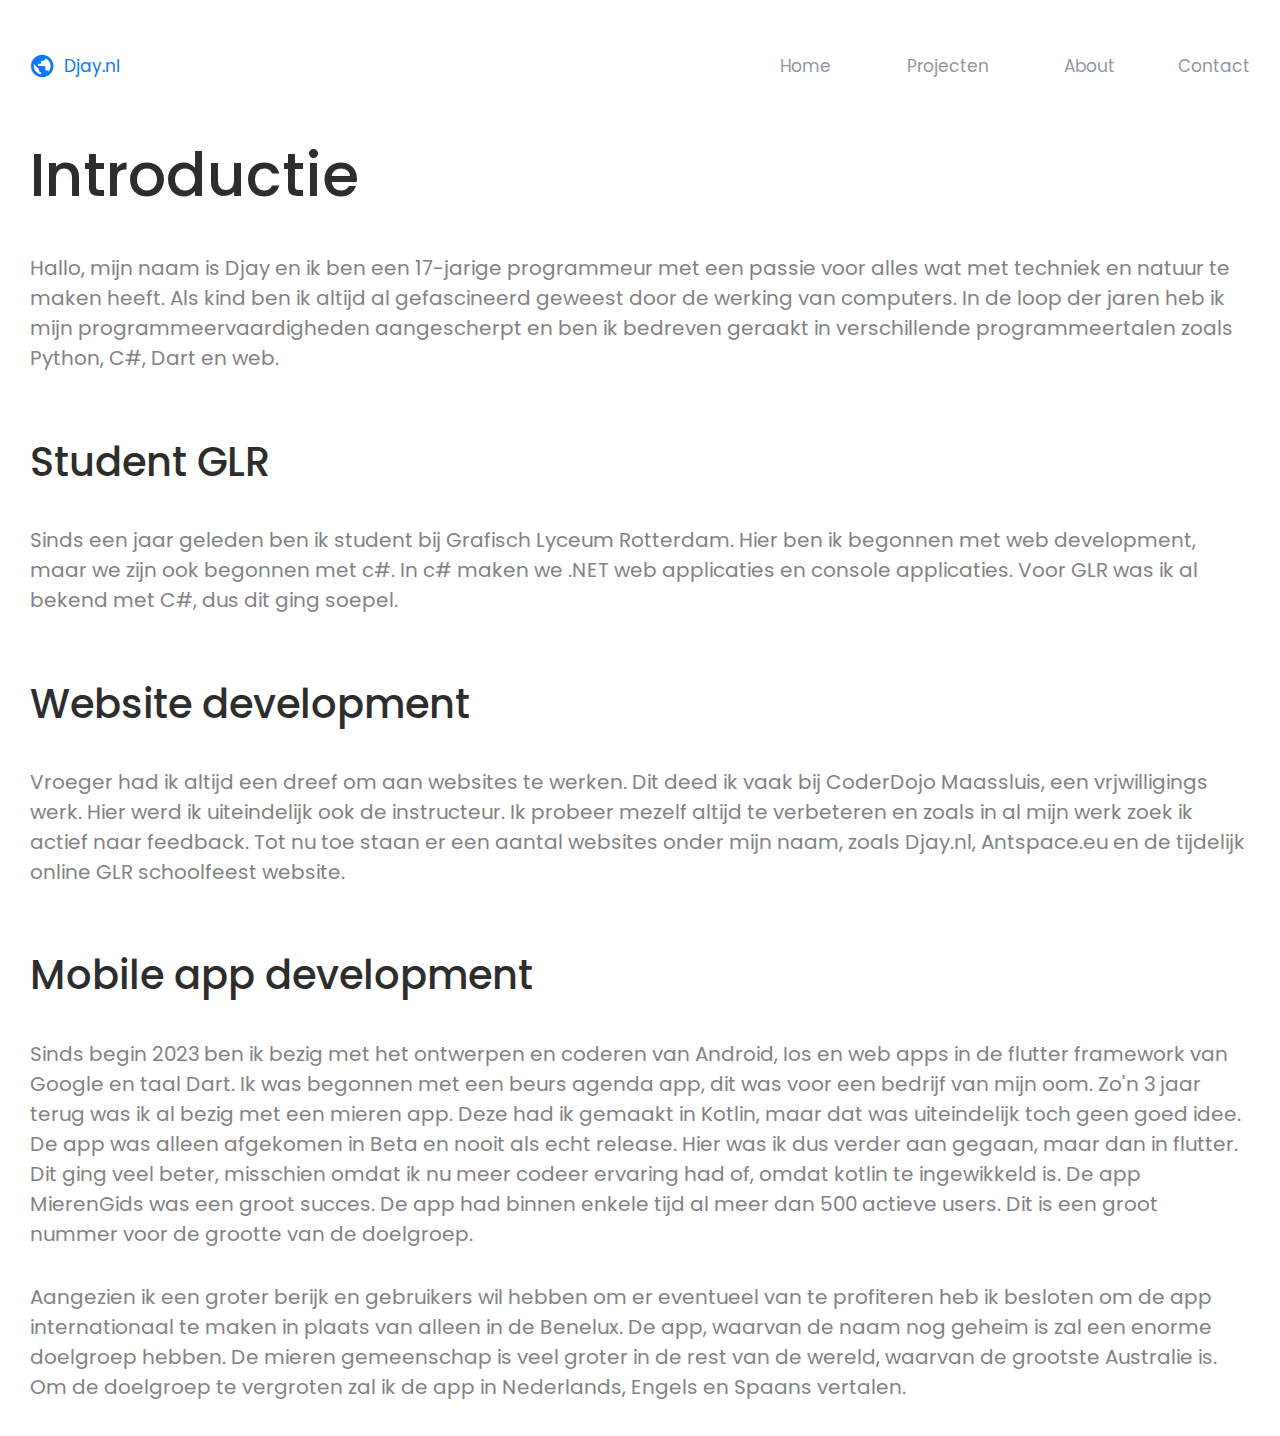
==== about.html @ 5ce3dbc4 "ben weer terug in de klas hihi" ====
<!DOCTYPE html>
<html lang="en">
<head>
    <meta charset="UTF-8">
    <meta http-equiv="X-UA-Compatible" content="IE=edge">
    <meta name="viewport" content="width=device-width, initial-scale=1.0">
    <title>Portfolio Djay | GLR 2023</title>
    
    <link rel="preconnect" href="https://fonts.googleapis.com">
    <link rel="preconnect" href="https://fonts.gstatic.com" crossorigin>
    <link href="https://fonts.googleapis.com/css2?family=Poppins:wght@300;400;500;600;700&display=swap" rel="stylesheet">
    <link rel="stylesheet" href="https://fonts.googleapis.com/css2?family=Material+Symbols+Outlined:opsz,wght,FILL,GRAD@20..48,100..700,0..1,-50..200" />
    
    <link rel="stylesheet" href="/css/style.css">

    
</head>
<body>
    <main>
        <nav>
            <nav-buttons>
             <a href="https://djay.nl/">
                <nav-button class="blue no-left-padding">   <span class="material-symbols-outlined">
                    public
                    </span>Djay.nl</nav-button></a>
            </nav-buttons>
            <nav-buttons>
                <a href="index.html"><nav-button >Home</nav-button></a>
                <a href="projecten.php"><nav-button>Projecten</nav-button></a>
                <a href="about.html"><nav-button>About</nav-button></a>
                <a href="contact.html"><nav-button class="no-right-padding">Contact</nav-button></a>
            </nav-buttons>
         
        </nav>
        
        
        <text class="margin130px">
            <h1>Introductie</h1>
            <h5>Hallo, mijn naam is Djay en ik ben een 17-jarige programmeur met een passie voor alles wat met techniek en natuur te maken heeft. Als kind ben ik altijd al gefascineerd geweest door de werking van computers. In de loop der jaren heb ik mijn programmeervaardigheden aangescherpt en ben ik bedreven geraakt in verschillende programmeertalen zoals Python, C#, Dart en web.</h5>
            <br>
            <h2>Student GLR</h2>
            <h5>Sinds een jaar geleden ben ik student bij Grafisch Lyceum Rotterdam. Hier ben ik begonnen met web development, maar we zijn ook begonnen met c#. In c# maken we .NET web applicaties en console applicaties. Voor GLR was ik al bekend met C#, dus dit ging soepel.</h5>
            <br>
            <h2>Website development</h2>
            <h5>Vroeger had ik altijd een dreef om aan websites te werken. Dit deed ik vaak bij CoderDojo Maassluis, een vrjwilligings werk. Hier werd ik uiteindelijk ook de instructeur. Ik probeer mezelf altijd te verbeteren en zoals in al mijn werk zoek ik actief naar feedback. Tot nu toe staan er een aantal websites onder mijn naam, zoals Djay.nl, Antspace.eu en de tijdelijk online GLR schoolfeest website.</h5>
            <br>
            <h2>Mobile app development</h2>
            <h5>Sinds begin 2023 ben ik bezig met het ontwerpen en coderen van Android, Ios en web apps in de flutter framework van Google en taal Dart. Ik was begonnen met een beurs agenda app, dit was voor een bedrijf van mijn oom. Zo'n 3 jaar terug was ik al bezig met een mieren app. Deze had ik gemaakt in Kotlin, maar dat was uiteindelijk toch geen goed idee. De app was alleen afgekomen in Beta en nooit als echt release. Hier was ik dus verder aan gegaan, maar dan in flutter. Dit ging veel beter, misschien omdat ik nu meer codeer ervaring had of, omdat kotlin te ingewikkeld is. De app MierenGids was een groot succes. De app had binnen enkele tijd al meer dan 500 actieve users. Dit is een groot nummer voor de grootte van de doelgroep.</h5>
            <h5>Aangezien ik een groter berijk en gebruikers wil hebben om er eventueel van te profiteren heb ik besloten om de app internationaal te maken in plaats van alleen in de Benelux. De app, waarvan de naam nog geheim is zal een enorme doelgroep hebben. De mieren gemeenschap is veel groter in de rest van de wereld, waarvan de grootste Australie is. Om de doelgroep te vergroten zal ik de app in Nederlands, Engels en Spaans vertalen.</h5>
        </text>

          
    </main>
   
</body>
</html>
---- css/style.css ----
nav {
    margin-top: 40px;
    position: absolute;
    top: 0;
    display: flex;
    justify-content: space-between;
    width: max-content;
    width: max-content;
   width: 100%;
    
}

nav-button {
    font-size: 17px;
    color: #8e979f;
    cursor: pointer;
    align-items: center;
    justify-content: center;
    display: flex;
    padding: 1vw;
    transition: 0.2s;
}

nav-button:hover {
    color: #5d6268;
}

a {
    height: fit-content;
    text-decoration: none;
}

.blue {
    color: #0978fd;
}

@keyframes slide {
    from {
        opacity: 0;
        transform: translate(-50px);
    }
    to {
        opacity: 1;
        transform: translate(0);
    }
  }
  

  

nav-buttons {
    align-items: center;
    display: flex;
    gap: 50px;
}

body {
    font-family: 'Poppins', sans-serif;
    margin: 0;
    width: 100%;
    display: flex;
    flex-direction: row;
    justify-content: space-between;
}

main {
    position: absolute;
    max-width: 1300px;
    width: calc(100% - 60px);
    transform: translate(-50%);
    left:50%;
    height: 100vh;
    display: flex;
    flex-direction: column;
}

.row {
    flex-direction: row;

}

.material-symbols-outlined {
  font-variation-settings:
  'FILL' 1,
  'wght' 500,
  'GRAD' 200,
  'opsz' 24;
  color: #0978fd;
  margin-right: 10px;
}

text {
    position: relative;
}

.margin20pr {
    margin-top: 20%;

}

.margin130px {
    margin-top: 130px;

}

h1 {
    font-size: 60px;
    color: #2d2d2d;
    margin: 0;
    font-weight: 500;
}

h2 {
    font-size: 40px;
    color: #2d2d2d;
    margin: 0;
    font-weight: 500;
}

h3 {
    font-size: 24px;
    color: #838282;
    font-weight: 400;
    width: 650px;
    margin-bottom: 40px;
}

h4 {
    font-size: 26px;
    color: #838282;
    font-weight: 400;
    width: 450px;
    margin: 10px;
    animation: slide 1s forwards;
    opacity: 0;
}

h5 {
    font-size: 20px;
    color: #838282;
    font-weight: 400;
}


#a2 {
    animation: slide 1s 0.2s forwards;
}


#a3 {
    animation: slide 1s 0.4s forwards;
}


container {
    margin-left: auto;
    margin-right: 30px;
    height: fit-content;
    position: relative;
    margin-top: 20%;
}

 img {
    width: 400px;
    border-radius: 100%;
    height: 100%;
    border: 7px solid white;
    animation: slideImgIn 1s  forwards;
    position: relative;
}       

.no-left-padding {
    padding-left: 0;
    padding: 0;
}

.no-right-padding {
    padding-left: 0;
    padding: 0;
}



@keyframes slideImgIn {
    from {
        transform: translate(30px, 30px);
    }
    to {
        transform: translate(0, 0);
    }
  }
  
  @keyframes slideImgOut {
    from {
        transform: translate(30px, 30px);
    }
    to {
        transform: translate(60px, 80px);
    }
  }
  



circle {
    position: absolute;
    display: block;
    border-radius: 100%;
    width: 400px;
    height: 400px;
    transform: translate(60px, 80px);
    background-color: #4894f2; 
    animation: slideImgOut 1s forwards;
}
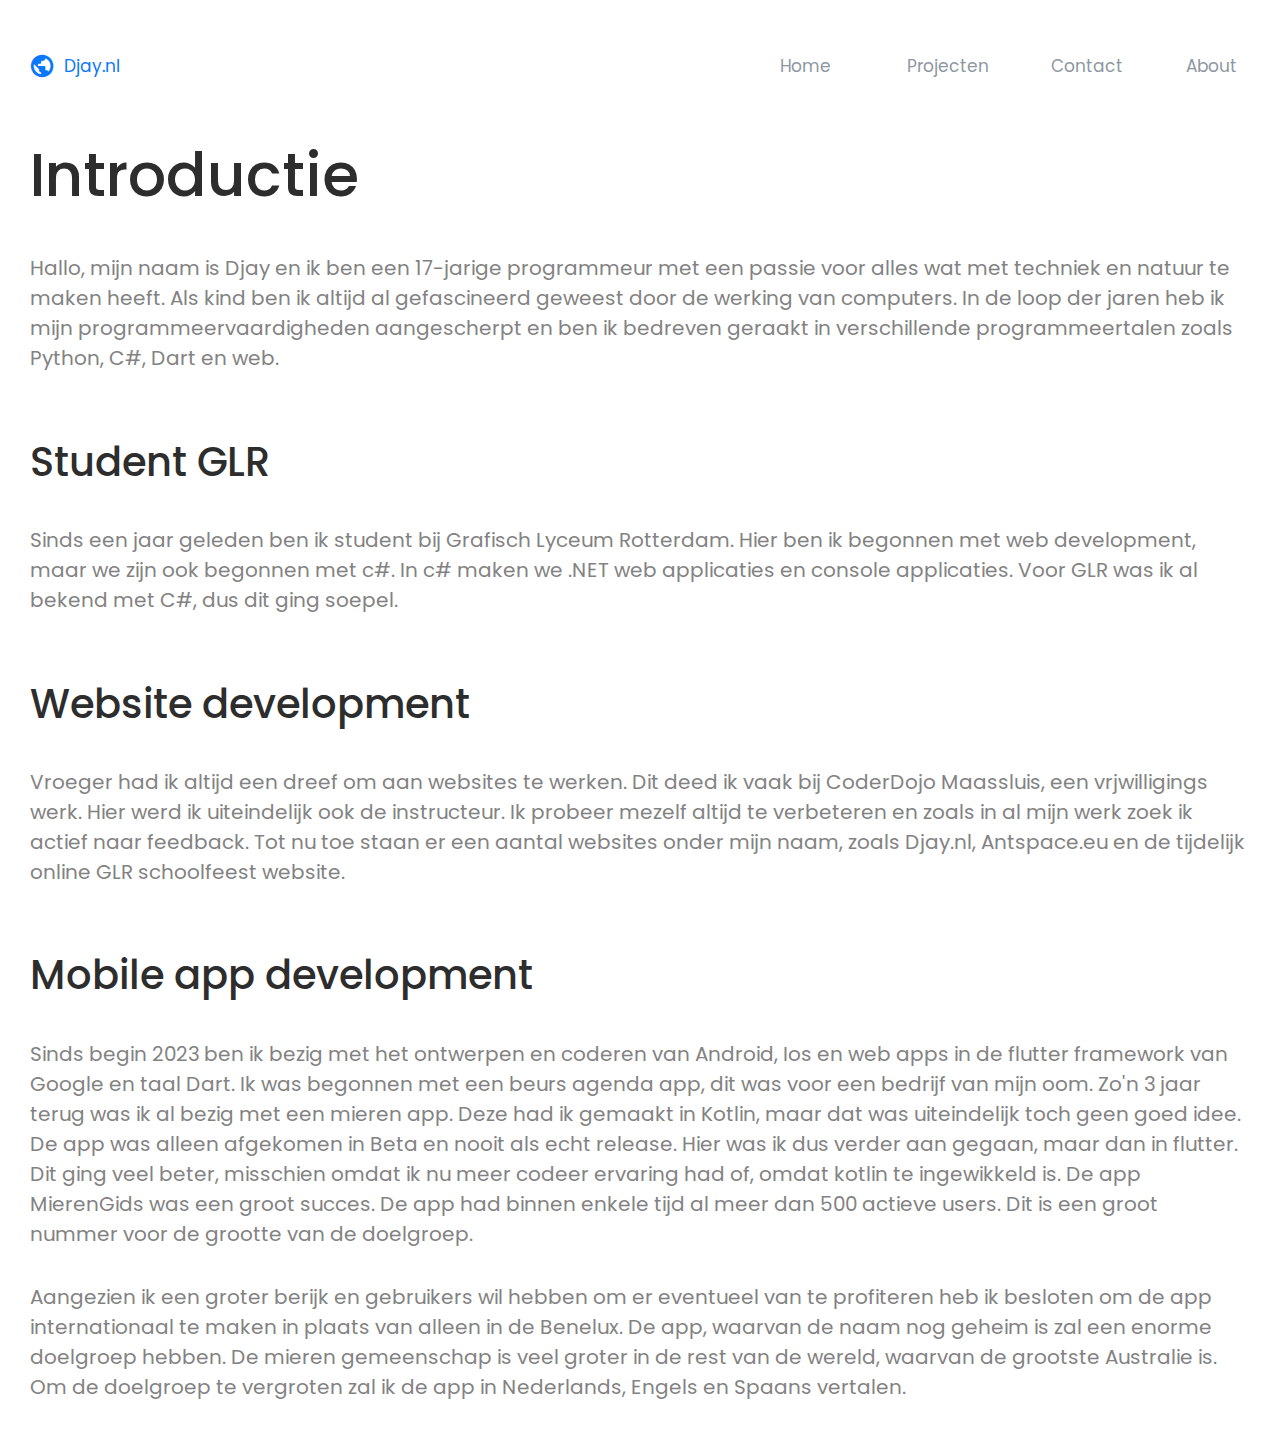
==== commit d34e35e3: "Contact progressie hihihiih" ====
--- a/about.html
+++ b/about.html
@@ -25,10 +25,12 @@
                     </span>Djay.nl</nav-button></a>
             </nav-buttons>
             <nav-buttons>
-                <a href="index.html"><nav-button >Home</nav-button></a>
-                <a href="projecten.php"><nav-button>Projecten</nav-button></a>
-                <a href="about.html"><nav-button>About</nav-button></a>
-                <a href="contact.html"><nav-button class="no-right-padding">Contact</nav-button></a>
+                <a href="index.html"><nav-button>Home</nav-button></a>
+          <a href="projecten.php"><nav-button>Projecten</nav-button></a>
+          <a href="contact.html"
+            ><nav-button class="no-right-padding">Contact</nav-button></a
+          >
+          <a href="about.html"><nav-button>About</nav-button></a>
             </nav-buttons>
          
         </nav>
--- a/css/style.css
+++ b/css/style.css
@@ -1,214 +1,480 @@
 nav {
-    margin-top: 40px;
-    position: absolute;
-    top: 0;
-    display: flex;
-    justify-content: space-between;
-    width: max-content;
-    width: max-content;
-   width: 100%;
-    
+  margin-top: 40px;
+  position: absolute;
+  top: 0;
+  display: flex;
+  justify-content: space-between;
+  width: max-content;
+  width: max-content;
+  width: 100%;
 }
 
 nav-button {
-    font-size: 17px;
-    color: #8e979f;
-    cursor: pointer;
-    align-items: center;
-    justify-content: center;
-    display: flex;
-    padding: 1vw;
-    transition: 0.2s;
+  font-size: 17px;
+  color: #8e979f;
+  cursor: pointer;
+  align-items: center;
+  justify-content: center;
+  display: flex;
+  padding: 1vw;
+  transition: 0.2s;
 }
 
 nav-button:hover {
-    color: #5d6268;
+  color: #5d6268;
 }
 
 a {
-    height: fit-content;
-    text-decoration: none;
+  height: fit-content;
+  text-decoration: none;
 }
 
 .blue {
-    color: #0978fd;
+  color: #0978fd;
 }
 
 @keyframes slide {
-    from {
-        opacity: 0;
-        transform: translate(-50px);
-    }
-    to {
-        opacity: 1;
-        transform: translate(0);
-    }
-  }
-  
-
-  
+  from {
+    opacity: 0;
+    transform: translate(-50px);
+  }
+  to {
+    opacity: 1;
+    transform: translate(0);
+  }
+}
 
 nav-buttons {
-    align-items: center;
-    display: flex;
-    gap: 50px;
+  align-items: center;
+  display: flex;
+  gap: 50px;
 }
 
 body {
-    font-family: 'Poppins', sans-serif;
-    margin: 0;
-    width: 100%;
-    display: flex;
-    flex-direction: row;
-    justify-content: space-between;
+  font-family: "Poppins", sans-serif;
+  margin: 0;
+  width: 100%;
+  display: flex;
+  flex-direction: row;
+  justify-content: space-between;
 }
 
 main {
-    position: absolute;
-    max-width: 1300px;
-    width: calc(100% - 60px);
-    transform: translate(-50%);
-    left:50%;
-    height: 100vh;
-    display: flex;
-    flex-direction: column;
+  position: absolute;
+  max-width: 1300px;
+  width: calc(100% - 60px);
+  transform: translate(-50%);
+  left: 50%;
+  height: 100vh;
+  display: flex;
+  flex-direction: column;
 }
 
 .row {
-    flex-direction: row;
-
+  flex-direction: row;
 }
 
 .material-symbols-outlined {
-  font-variation-settings:
-  'FILL' 1,
-  'wght' 500,
-  'GRAD' 200,
-  'opsz' 24;
+  font-variation-settings: "FILL" 1, "wght" 500, "GRAD" 200, "opsz" 24;
   color: #0978fd;
   margin-right: 10px;
 }
 
 text {
-    position: relative;
+  position: relative;
 }
 
 .margin20pr {
-    margin-top: 20%;
-
+  margin-top: 20%;
 }
 
 .margin130px {
-    margin-top: 130px;
-
+  margin-top: 130px;
 }
 
 h1 {
-    font-size: 60px;
-    color: #2d2d2d;
-    margin: 0;
-    font-weight: 500;
+  font-size: 60px;
+  color: #2d2d2d;
+  margin: 0;
+  font-weight: 500;
 }
 
 h2 {
-    font-size: 40px;
-    color: #2d2d2d;
-    margin: 0;
-    font-weight: 500;
+  font-size: 40px;
+  color: #2d2d2d;
+  margin: 0;
+  font-weight: 500;
 }
 
 h3 {
-    font-size: 24px;
-    color: #838282;
-    font-weight: 400;
-    width: 650px;
-    margin-bottom: 40px;
+  font-size: 24px;
+  color: #838282;
+  font-weight: 400;
+  width: 650px;
+  margin-bottom: 40px;
 }
 
 h4 {
-    font-size: 26px;
-    color: #838282;
-    font-weight: 400;
-    width: 450px;
-    margin: 10px;
-    animation: slide 1s forwards;
-    opacity: 0;
+  font-size: 26px;
+  color: #838282;
+  font-weight: 400;
+  width: 450px;
+  margin: 10px;
+  animation: slide 1s forwards;
+  opacity: 0;
 }
 
 h5 {
-    font-size: 20px;
-    color: #838282;
-    font-weight: 400;
-}
-
+  font-size: 20px;
+  color: #838282;
+  font-weight: 400;
+}
 
 #a2 {
-    animation: slide 1s 0.2s forwards;
-}
-
+  animation: slide 1s 0.2s forwards;
+}
 
 #a3 {
-    animation: slide 1s 0.4s forwards;
-}
-
+  animation: slide 1s 0.4s forwards;
+}
 
 container {
-    margin-left: auto;
-    margin-right: 30px;
-    height: fit-content;
-    position: relative;
-    margin-top: 20%;
-}
-
- img {
-    width: 400px;
-    border-radius: 100%;
-    height: 100%;
-    border: 7px solid white;
-    animation: slideImgIn 1s  forwards;
-    position: relative;
-}       
+  margin-left: auto;
+  margin-right: 30px;
+  height: fit-content;
+  position: relative;
+  margin-top: 20%;
+}
+
+img {
+  width: 400px;
+  border-radius: 100%;
+  height: 100%;
+  border: 7px solid white;
+  animation: slideImgIn 1s forwards;
+  position: relative;
+}
 
 .no-left-padding {
-    padding-left: 0;
-    padding: 0;
+  padding-left: 0;
+  padding: 0;
 }
 
 .no-right-padding {
-    padding-left: 0;
-    padding: 0;
-}
-
-
+  padding-left: 0;
+  padding: 0;
+}
 
 @keyframes slideImgIn {
-    from {
-        transform: translate(30px, 30px);
-    }
-    to {
-        transform: translate(0, 0);
-    }
-  }
-  
-  @keyframes slideImgOut {
-    from {
-        transform: translate(30px, 30px);
-    }
-    to {
-        transform: translate(60px, 80px);
-    }
-  }
-  
-
-
+  from {
+    transform: translate(30px, 30px);
+  }
+  to {
+    transform: translate(0, 0);
+  }
+}
+
+@keyframes slideImgOut1 {
+  from {
+    transform: translate(100px, 100px);
+  }
+  to {
+    transform: translate(210px, 190px);
+  }
+}
+
+@keyframes slideImgOut2 {
+  from {
+    transform: translate(50px, 150px);
+  }
+  to {
+    transform: translate(160px, 410px);
+  }
+}
+
+@keyframes slideImgOut3 {
+  from {
+    transform: translate(50px, 150px);
+  }
+  to {
+    transform: translate(350px, 450px);
+  }
+}
+
+@keyframes slideImgOut4 {
+  from {
+    transform: translate(100px, 150px);
+  }
+  to {
+    transform: translate(300px, 600px);
+  }
+}
+
+@keyframes slideImgOut5 {
+  from {
+    transform: translate(100px, 150px);
+  }
+  to {
+    transform: translate(440px, 700px);
+  }
+}
+
+@keyframes slideImgOut6 {
+  from {
+    transform: translate(100px, 150px);
+  }
+  to {
+    transform: translate(50px, 280px);
+  }
+}
 
 circle {
-    position: absolute;
-    display: block;
-    border-radius: 100%;
-    width: 400px;
-    height: 400px;
-    transform: translate(60px, 80px);
-    background-color: #4894f2; 
-    animation: slideImgOut 1s forwards;
-}+  position: absolute;
+  display: block;
+  border-radius: 100%;
+  filter: blur(7px);
+}
+
+#circle1 {
+  width: 250px;
+  height: 250px;
+  background: rgb(72, 75, 242);
+  background: linear-gradient(
+    275deg,
+    rgb(72, 81, 242) 0%,
+    rgba(72, 175, 242, 1) 100%
+  );
+  animation: slideImgOut1 1s forwards;
+  filter: blur(4px);
+}
+
+#circle5 {
+  transform: translate(50px, 150px);
+  width: 180px;
+  height: 180px;
+  background: rgb(72, 75, 242);
+  background: linear-gradient(
+    275deg,
+    rgb(72, 137, 242) 0%,
+    rgb(72, 188, 242) 100%
+  );
+  animation: slideImgOut2 0.7s 0.3s forwards;
+  filter: blur(5px);
+}
+
+#circle6 {
+  transform: translate(50px, 150px);
+  width: 190px;
+  height: 190px;
+  background: rgb(72, 75, 242);
+  background: linear-gradient(
+    275deg,
+    rgb(72, 137, 242) 0%,
+    rgb(72, 188, 242) 100%
+  );
+  animation: slideImgOut6 0.5s 0.4s forwards;
+  filter: blur(3px);
+}
+
+#circle2 {
+  transform: translate(50px, 150px);
+  width: 150px;
+  height: 150px;
+  background: rgb(72, 75, 242);
+  background: linear-gradient(
+    275deg,
+    rgb(72, 134, 242) 0%,
+    rgb(72, 166, 242) 100%
+  );
+  animation: slideImgOut3 0.4s 0.5s forwards;
+  filter: blur(5px);
+}
+
+#circle3 {
+  width: 100px;
+  height: 100px;
+  transform: translate(50px, 180px);
+  background: rgb(72, 75, 242);
+  background: linear-gradient(
+    275deg,
+    rgb(72, 134, 242) 0%,
+    rgb(72, 134, 242) 100%
+  );
+  animation: slideImgOut4 0.5s 0.5s forwards;
+  filter: blur(6px);
+}
+
+#circle4 {
+  width: 50px;
+  height: 50px;
+  transform: translate(50px, 180px);
+  background: rgb(72, 75, 242);
+  background: linear-gradient(
+    275deg,
+    rgb(86, 88, 243) 0%,
+    rgb(72, 143, 242) 100%
+  );
+  animation: slideImgOut5 0.5s 0.6s forwards;
+  filter: blur(8px);
+}
+
+projects {
+  display: flex;
+  flex-direction: row;
+  gap: 30px;
+  flex-wrap: wrap;
+  padding-bottom: 200px;
+}
+
+project img {
+  height: max-content;
+  width: auto;
+  border-radius: 0;
+  animation: none;
+}
+
+project {
+  height: 450px;
+  max-width: 285px;
+  min-width: 285px;
+  display: flex;
+  flex-direction: column;
+  border-left: 8px solid #cee4fe;
+  border-top: 8px solid #cee4fe;
+  border-bottom: 8px solid #7fb2ef;
+  border-right: 8px solid #7fb2ef;
+  border-radius: 10px;
+  transition: 0.3s cubic-bezier(0.22, 1.65, 0.98, 0.98);
+  cursor: pointer;
+  background-color: white;
+}
+
+project:hover {
+  transition: 0.2s ease-in-out;
+  border-left: 8px solid #9ec4f3;
+  border-top: 8px solid #9ec4f3;
+  border-bottom: 8px solid #4487d9;
+  border-right: 8px solid #4487d9;
+  border-radius: 15px;
+  transform: translate(-3px, -3px) scale(1.03);
+  filter: drop-shadow(0 0 3px rgb(202, 202, 202));
+}
+
+.title {
+  padding: 10px;
+  font-size: 20px;
+  font-weight: 500;
+  padding-top: 0;
+  color: #2d2d2d;
+  padding-bottom: 0;
+}
+
+.desc {
+  padding: 10px;
+  padding-top: 0;
+  padding-bottom: 0;
+  font-size: 13px;
+  font-weight: 400;
+  color: #838282;
+}
+
+row {
+  display: flex;
+  flex-direction: row;
+  gap: 6px;
+}
+
+column {
+  display: flex;
+  flex-direction: column;
+  gap: 6px;
+}
+
+input {
+  height: 40px;
+  width: 600px;
+  padding: 0;
+  border: none;
+  outline: none;
+  background-color: #f7fafb;
+  border-radius: 3px;
+  padding-left: 15px;
+  font-weight: 500;
+  font-size: 15px;
+  font-family: "Poppins", sans-serif;
+}
+
+::placeholder {
+  /* Chrome, Firefox, Opera, Safari 10.1+ */
+  font-weight: 400;
+  color: #bfc1c1;
+  opacity: 1; /* Firefox */
+}
+
+row > input {
+  width: 291px;
+}
+
+.input-text {
+  height: 40px;
+}
+
+form > row {
+  width: 800px;
+  display: flex;
+  justify-content: space-between;
+}
+
+form {
+  margin-top: 50px;
+  position: relative;
+  width: 800px;
+  height: 500px;
+}
+
+textarea {
+  height: 200px;
+  width: 600px;
+  padding: 0;
+  border: none;
+  outline: none;
+  background-color: #f7fafb;
+  border-radius: 3px;
+  padding-left: 15px;
+  font-weight: 500;
+  font-size: 15px;
+  font-family: "Poppins", sans-serif;
+  resize: none;
+}
+
+input[type="submit"] {
+  width: 150px;
+  color: #f3f7ff;
+  background-color: rgb(72, 137, 242);
+  margin-right: 3px;
+  padding: 0;
+  margin-left: 465px;
+  transition: 0.3s ease-in-out;
+  cursor: pointer;
+}
+
+input[type="submit"].active {
+  color: rgb(147, 240, 147);
+  background-color: rgb(147, 240, 147);
+  width: 615px;
+  height: 400px;
+  transform: translatey(-400px);
+  margin-left: 0;
+}
+
+.checkAnimation {
+  height: 150px;
+  width: 150px;
+  position: absolute;
+  right: calc(50% - 160px);
+  top: calc(50% - 140px);
+}
+
+iframe {
+  display: none;
+}
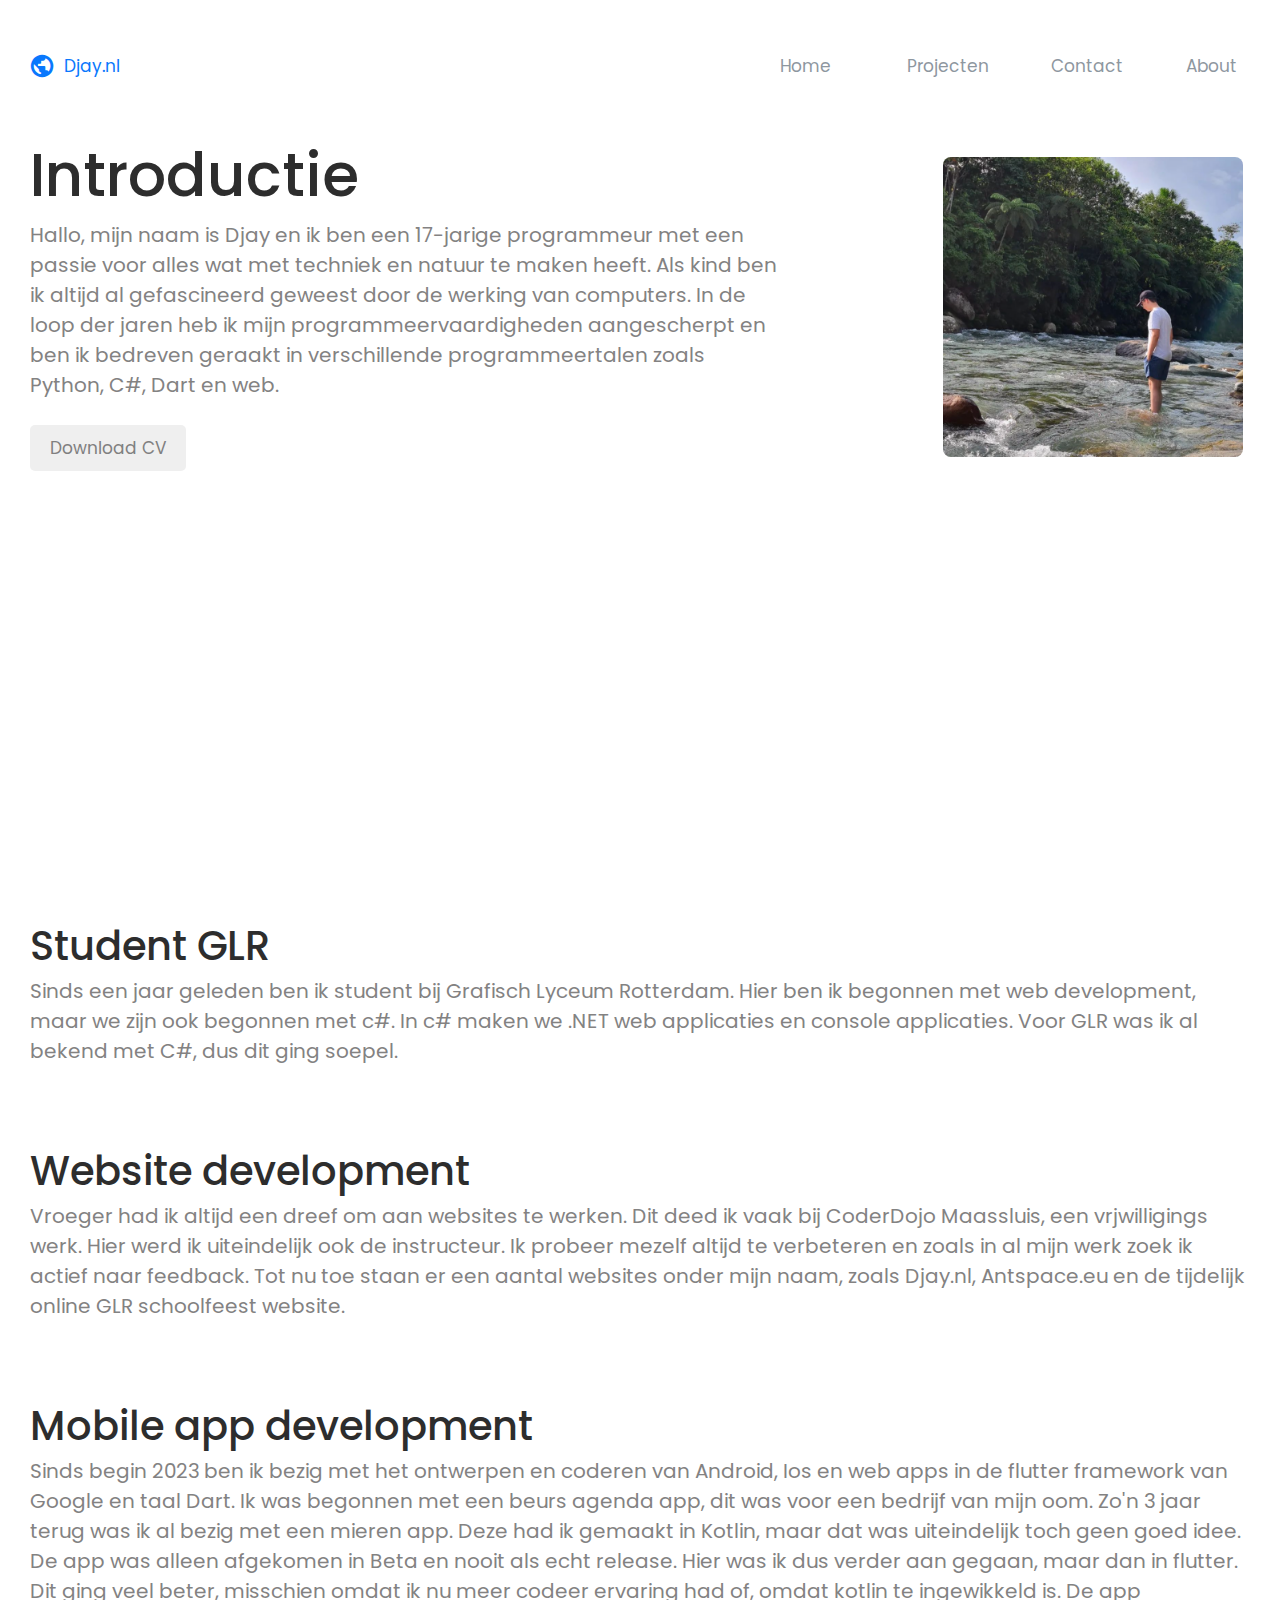
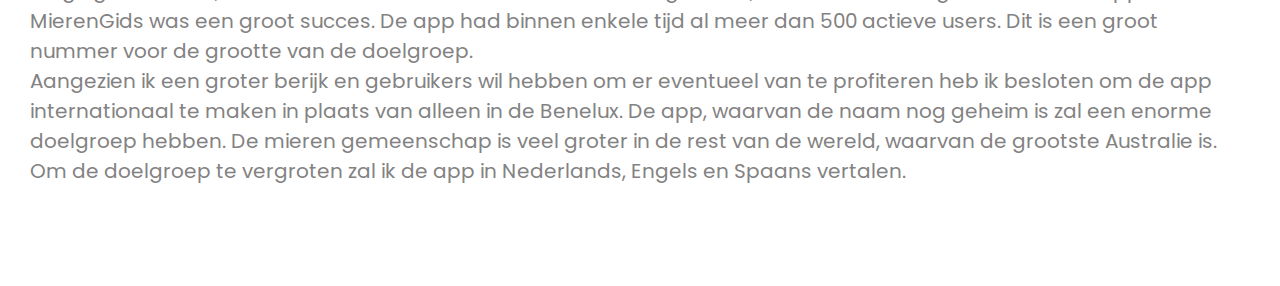
==== commit 9c15a76f: "About me beter" ====
--- a/about.html
+++ b/about.html
@@ -1,58 +1,133 @@
 <!DOCTYPE html>
 <html lang="en">
-<head>
-    <meta charset="UTF-8">
-    <meta http-equiv="X-UA-Compatible" content="IE=edge">
-    <meta name="viewport" content="width=device-width, initial-scale=1.0">
+  <head>
+    <meta charset="UTF-8" />
+    <meta http-equiv="X-UA-Compatible" content="IE=edge" />
+    <meta name="viewport" content="width=device-width, initial-scale=1.0" />
     <title>Portfolio Djay | GLR 2023</title>
-    
-    <link rel="preconnect" href="https://fonts.googleapis.com">
-    <link rel="preconnect" href="https://fonts.gstatic.com" crossorigin>
-    <link href="https://fonts.googleapis.com/css2?family=Poppins:wght@300;400;500;600;700&display=swap" rel="stylesheet">
-    <link rel="stylesheet" href="https://fonts.googleapis.com/css2?family=Material+Symbols+Outlined:opsz,wght,FILL,GRAD@20..48,100..700,0..1,-50..200" />
-    
-    <link rel="stylesheet" href="/css/style.css">
 
-    
-</head>
-<body>
+    <link rel="preconnect" href="https://fonts.googleapis.com" />
+    <link rel="preconnect" href="https://fonts.gstatic.com" crossorigin />
+    <link
+      href="https://fonts.googleapis.com/css2?family=Poppins:wght@300;400;500;600;700&display=swap"
+      rel="stylesheet"
+    />
+    <link
+      rel="stylesheet"
+      href="https://fonts.googleapis.com/css2?family=Material+Symbols+Outlined:opsz,wght,FILL,GRAD@20..48,100..700,0..1,-50..200"
+    />
+
+    <link rel="stylesheet" href="/css/style.css" />
+  </head>
+  <body>
     <main>
-        <nav>
-            <nav-buttons>
-             <a href="https://djay.nl/">
-                <nav-button class="blue no-left-padding">   <span class="material-symbols-outlined">
-                    public
-                    </span>Djay.nl</nav-button></a>
-            </nav-buttons>
-            <nav-buttons>
-                <a href="index.html"><nav-button>Home</nav-button></a>
+      <nav>
+        <nav-buttons>
+          <a href="https://djay.nl/">
+            <nav-button class="blue no-left-padding">
+              <span class="material-symbols-outlined"> public </span
+              >Djay.nl</nav-button
+            ></a
+          >
+        </nav-buttons>
+        <nav-buttons>
+          <a href="index.html"><nav-button>Home</nav-button></a>
           <a href="projecten.php"><nav-button>Projecten</nav-button></a>
-          <a href="contact.html"
+          <a href="contact.php"
             ><nav-button class="no-right-padding">Contact</nav-button></a
           >
           <a href="about.html"><nav-button>About</nav-button></a>
-            </nav-buttons>
-         
-        </nav>
-        
-        
-        <text class="margin130px">
+        </nav-buttons>
+      </nav>
+
+      <text class="margin130px">
+        <row
+          ><div>
             <h1>Introductie</h1>
-            <h5>Hallo, mijn naam is Djay en ik ben een 17-jarige programmeur met een passie voor alles wat met techniek en natuur te maken heeft. Als kind ben ik altijd al gefascineerd geweest door de werking van computers. In de loop der jaren heb ik mijn programmeervaardigheden aangescherpt en ben ik bedreven geraakt in verschillende programmeertalen zoals Python, C#, Dart en web.</h5>
-            <br>
-            <h2>Student GLR</h2>
-            <h5>Sinds een jaar geleden ben ik student bij Grafisch Lyceum Rotterdam. Hier ben ik begonnen met web development, maar we zijn ook begonnen met c#. In c# maken we .NET web applicaties en console applicaties. Voor GLR was ik al bekend met C#, dus dit ging soepel.</h5>
-            <br>
-            <h2>Website development</h2>
-            <h5>Vroeger had ik altijd een dreef om aan websites te werken. Dit deed ik vaak bij CoderDojo Maassluis, een vrjwilligings werk. Hier werd ik uiteindelijk ook de instructeur. Ik probeer mezelf altijd te verbeteren en zoals in al mijn werk zoek ik actief naar feedback. Tot nu toe staan er een aantal websites onder mijn naam, zoals Djay.nl, Antspace.eu en de tijdelijk online GLR schoolfeest website.</h5>
-            <br>
-            <h2>Mobile app development</h2>
-            <h5>Sinds begin 2023 ben ik bezig met het ontwerpen en coderen van Android, Ios en web apps in de flutter framework van Google en taal Dart. Ik was begonnen met een beurs agenda app, dit was voor een bedrijf van mijn oom. Zo'n 3 jaar terug was ik al bezig met een mieren app. Deze had ik gemaakt in Kotlin, maar dat was uiteindelijk toch geen goed idee. De app was alleen afgekomen in Beta en nooit als echt release. Hier was ik dus verder aan gegaan, maar dan in flutter. Dit ging veel beter, misschien omdat ik nu meer codeer ervaring had of, omdat kotlin te ingewikkeld is. De app MierenGids was een groot succes. De app had binnen enkele tijd al meer dan 500 actieve users. Dit is een groot nummer voor de grootte van de doelgroep.</h5>
-            <h5>Aangezien ik een groter berijk en gebruikers wil hebben om er eventueel van te profiteren heb ik besloten om de app internationaal te maken in plaats van alleen in de Benelux. De app, waarvan de naam nog geheim is zal een enorme doelgroep hebben. De mieren gemeenschap is veel groter in de rest van de wereld, waarvan de grootste Australie is. Om de doelgroep te vergroten zal ik de app in Nederlands, Engels en Spaans vertalen.</h5>
-        </text>
+            <h5>
+              Hallo, mijn naam is Djay en ik ben een 17-jarige programmeur met
+              een passie voor alles wat met techniek en natuur te maken heeft.
+              Als kind ben ik altijd al gefascineerd geweest door de werking van
+              computers. In de loop der jaren heb ik mijn
+              programmeervaardigheden aangescherpt en ben ik bedreven geraakt in
+              verschillende programmeertalen zoals Python, C#, Dart en web.
+            </h5>
+            <br />
+            <a download href="../media/cv.pdf"><button>Download CV</button></a>
+          </div>
+          <img src="../media/ecuador.png" alt="Djay" />
+        </row>
+        <br />
+        <br />
+        <skills>
+          <skill id="HTML"></skill>
+          <skill id="CSS"></skill>
+          <skill id="JS"></skill>
+          <skill id="PHP"></skill>
+          <skill id="Flutter"></skill>
+          <skill id="Dart"></skill>
+          <skill id="Python"></skill>
+        </skills>
+        <br />
 
-          
+        <skills>
+          <skill id="Tensorflow"></skill>
+          <skill id="Pytorch"></skill>
+          <skill id="PremierePro"></skill>
+          <skill id="Photoshop"></skill>
+          <skill id="Csharp"></skill>
+          <skill id="Unity"></skill>
+          <skill id="Office"></skill>
+        </skills>
+        <br />
+        <br />
+
+        <h2>Student GLR</h2>
+        <h5>
+          Sinds een jaar geleden ben ik student bij Grafisch Lyceum Rotterdam.
+          Hier ben ik begonnen met web development, maar we zijn ook begonnen
+          met c#. In c# maken we .NET web applicaties en console applicaties.
+          Voor GLR was ik al bekend met C#, dus dit ging soepel.
+        </h5>
+        <br />
+        <br />
+        <br />
+        <h2>Website development</h2>
+        <h5>
+          Vroeger had ik altijd een dreef om aan websites te werken. Dit deed ik
+          vaak bij CoderDojo Maassluis, een vrjwilligings werk. Hier werd ik
+          uiteindelijk ook de instructeur. Ik probeer mezelf altijd te
+          verbeteren en zoals in al mijn werk zoek ik actief naar feedback. Tot
+          nu toe staan er een aantal websites onder mijn naam, zoals Djay.nl,
+          Antspace.eu en de tijdelijk online GLR schoolfeest website.
+        </h5>
+        <br />
+        <br />
+        <br />
+        <h2>Mobile app development</h2>
+        <h5>
+          Sinds begin 2023 ben ik bezig met het ontwerpen en coderen van
+          Android, Ios en web apps in de flutter framework van Google en taal
+          Dart. Ik was begonnen met een beurs agenda app, dit was voor een
+          bedrijf van mijn oom. Zo'n 3 jaar terug was ik al bezig met een mieren
+          app. Deze had ik gemaakt in Kotlin, maar dat was uiteindelijk toch
+          geen goed idee. De app was alleen afgekomen in Beta en nooit als echt
+          release. Hier was ik dus verder aan gegaan, maar dan in flutter. Dit
+          ging veel beter, misschien omdat ik nu meer codeer ervaring had of,
+          omdat kotlin te ingewikkeld is. De app MierenGids was een groot
+          succes. De app had binnen enkele tijd al meer dan 500 actieve users.
+          Dit is een groot nummer voor de grootte van de doelgroep.
+        </h5>
+        <h5>
+          Aangezien ik een groter berijk en gebruikers wil hebben om er
+          eventueel van te profiteren heb ik besloten om de app internationaal
+          te maken in plaats van alleen in de Benelux. De app, waarvan de naam
+          nog geheim is zal een enorme doelgroep hebben. De mieren gemeenschap
+          is veel groter in de rest van de wereld, waarvan de grootste Australie
+          is. Om de doelgroep te vergroten zal ik de app in Nederlands, Engels
+          en Spaans vertalen.
+        </h5>
+      </text>
     </main>
-   
-</body>
-</html>+  </body>
+</html>
--- a/css/style.css
+++ b/css/style.css
@@ -82,6 +82,7 @@
 
 text {
   position: relative;
+  padding-bottom: 100px;
 }
 
 .margin20pr {
@@ -128,6 +129,7 @@
   font-size: 20px;
   color: #838282;
   font-weight: 400;
+  margin: 0;
 }
 
 #a2 {
@@ -328,49 +330,46 @@
 
 project img {
   height: max-content;
-  width: auto;
-  border-radius: 0;
+  max-width: 300px;
+  min-width: 300px;
+  border-radius: 7px;
   animation: none;
+  border: none;
 }
 
 project {
-  height: 450px;
-  max-width: 285px;
-  min-width: 285px;
+  max-height: 475px;
+  min-height: 475px;
+  max-width: 302px;
+  min-width: 302px;
   display: flex;
   flex-direction: column;
-  border-left: 8px solid #cee4fe;
-  border-top: 8px solid #cee4fe;
-  border-bottom: 8px solid #7fb2ef;
-  border-right: 8px solid #7fb2ef;
-  border-radius: 10px;
+  border-radius: 7px;
   transition: 0.3s cubic-bezier(0.22, 1.65, 0.98, 0.98);
   cursor: pointer;
   background-color: white;
-}
-
-project:hover {
-  transition: 0.2s ease-in-out;
-  border-left: 8px solid #9ec4f3;
-  border-top: 8px solid #9ec4f3;
-  border-bottom: 8px solid #4487d9;
-  border-right: 8px solid #4487d9;
-  border-radius: 15px;
-  transform: translate(-3px, -3px) scale(1.03);
-  filter: drop-shadow(0 0 3px rgb(202, 202, 202));
+  filter: drop-shadow(0 0 5px rgb(221, 221, 221));
+}
+
+project:hover project::before {
+  content: "";
+  position: absolute;
+  height: 400px;
+  width: 400px;
+  background-color: red;
 }
 
 .title {
-  padding: 10px;
+  padding: 15px;
   font-size: 20px;
   font-weight: 500;
-  padding-top: 0;
+  padding-top: 10px;
   color: #2d2d2d;
   padding-bottom: 0;
 }
 
 .desc {
-  padding: 10px;
+  padding: 15px;
   padding-top: 0;
   padding-bottom: 0;
   font-size: 13px;
@@ -405,14 +404,13 @@
 }
 
 ::placeholder {
-  /* Chrome, Firefox, Opera, Safari 10.1+ */
   font-weight: 400;
   color: #bfc1c1;
-  opacity: 1; /* Firefox */
+  opacity: 1;
 }
 
 row > input {
-  width: 291px;
+  width: 290px;
 }
 
 .input-text {
@@ -478,3 +476,155 @@
 iframe {
   display: none;
 }
+
+#gmap-canvas img.text-marker {
+  max-width: none !important;
+  background: none !important;
+}
+
+img {
+  max-width: none;
+}
+
+.no-scroll {
+  height: 100vh;
+  width: 100%;
+  overflow: hidden;
+}
+
+error {
+  color: rgb(236, 79, 79);
+  margin-left: 182px;
+  margin-bottom: 3px;
+  font-size: 17px;
+  visibility: hidden;
+}
+
+error.active {
+  visibility: visible;
+}
+
+input.error {
+  background-color: rgb(255, 210, 210);
+}
+
+textarea.error {
+  background-color: rgb(255, 217, 217);
+}
+
+button {
+  padding: 10px 20px 10px 20px;
+  outline: none;
+  font-size: 17px;
+  border: none;
+  border-radius: 5px;
+  font-family: "Poppins", sans-serif;
+  cursor: pointer;
+  color: gray;
+}
+
+row > img {
+  animation: none;
+  height: 300px;
+  width: 300px;
+  border-radius: 15px;
+  margin-left: 150px;
+  margin-top: 20px;
+}
+
+skills {
+  display: flex;
+  justify-content: space-between;
+  flex-wrap: wrap;
+  gap: 10px;
+}
+
+skill {
+  height: 160px;
+  width: 160px;
+  background-size: contain;
+  transition: 0.15s;
+  position: relative;
+  transform-style: preserve-3d;
+  animation: slideLoad 0.2s forwards;
+  opacity: 0;
+}
+
+@keyframes slideLoad {
+  from {
+    opacity: 0;
+    transform: rotateX(-2deg) skewX(2deg) translateX(10px) translateY(-10px);
+  }
+  to {
+    opacity: 1;
+  }
+}
+
+#JS {
+  animation-delay: 0.15s;
+  background-image: url("../media/logos/logo11.png");
+}
+
+#CSS {
+  animation-delay: 0.1s;
+  background-image: url("../media/logos/logo19.png");
+}
+
+#HTML {
+  animation-delay: 0.05s;
+  background-image: url("../media/logos/logo18.png");
+}
+
+#PHP {
+  animation-delay: 0.2s;
+  background-image: url("../media/logos/logo12.png");
+}
+
+#Flutter {
+  animation-delay: 0.25s;
+  background-image: url("../media/logos/logo20.png");
+}
+
+#Dart {
+  animation-delay: 0.3s;
+  background-image: url("../media/logos/logo21.png");
+}
+
+#Python {
+  animation-delay: 0.35s;
+  background-image: url("../media/logos/logo24.png");
+}
+
+#Tensorflow {
+  animation-delay: 0.4s;
+  background-image: url("../media/logos/logo22.png");
+}
+
+#Pytorch {
+  animation-delay: 0.45s;
+  background-image: url("../media/logos/logo23.png");
+}
+
+#PremierePro {
+  animation-delay: 0.5s;
+  background-image: url("../media/logos/logo26.png");
+}
+
+#Photoshop {
+  animation-delay: 0.55s;
+  background-image: url("../media/logos/logo25.png");
+}
+
+#Csharp {
+  animation-delay: 0.6s;
+  background-image: url("../media/logos/logo27.png");
+}
+
+#Unity {
+  animation-delay: 0.7s;
+  background-image: url("../media/logos/logo28.png");
+}
+#Office {
+  animation-delay: 0.75s;
+  background-image: url("../media/logos/logo29.png");
+}
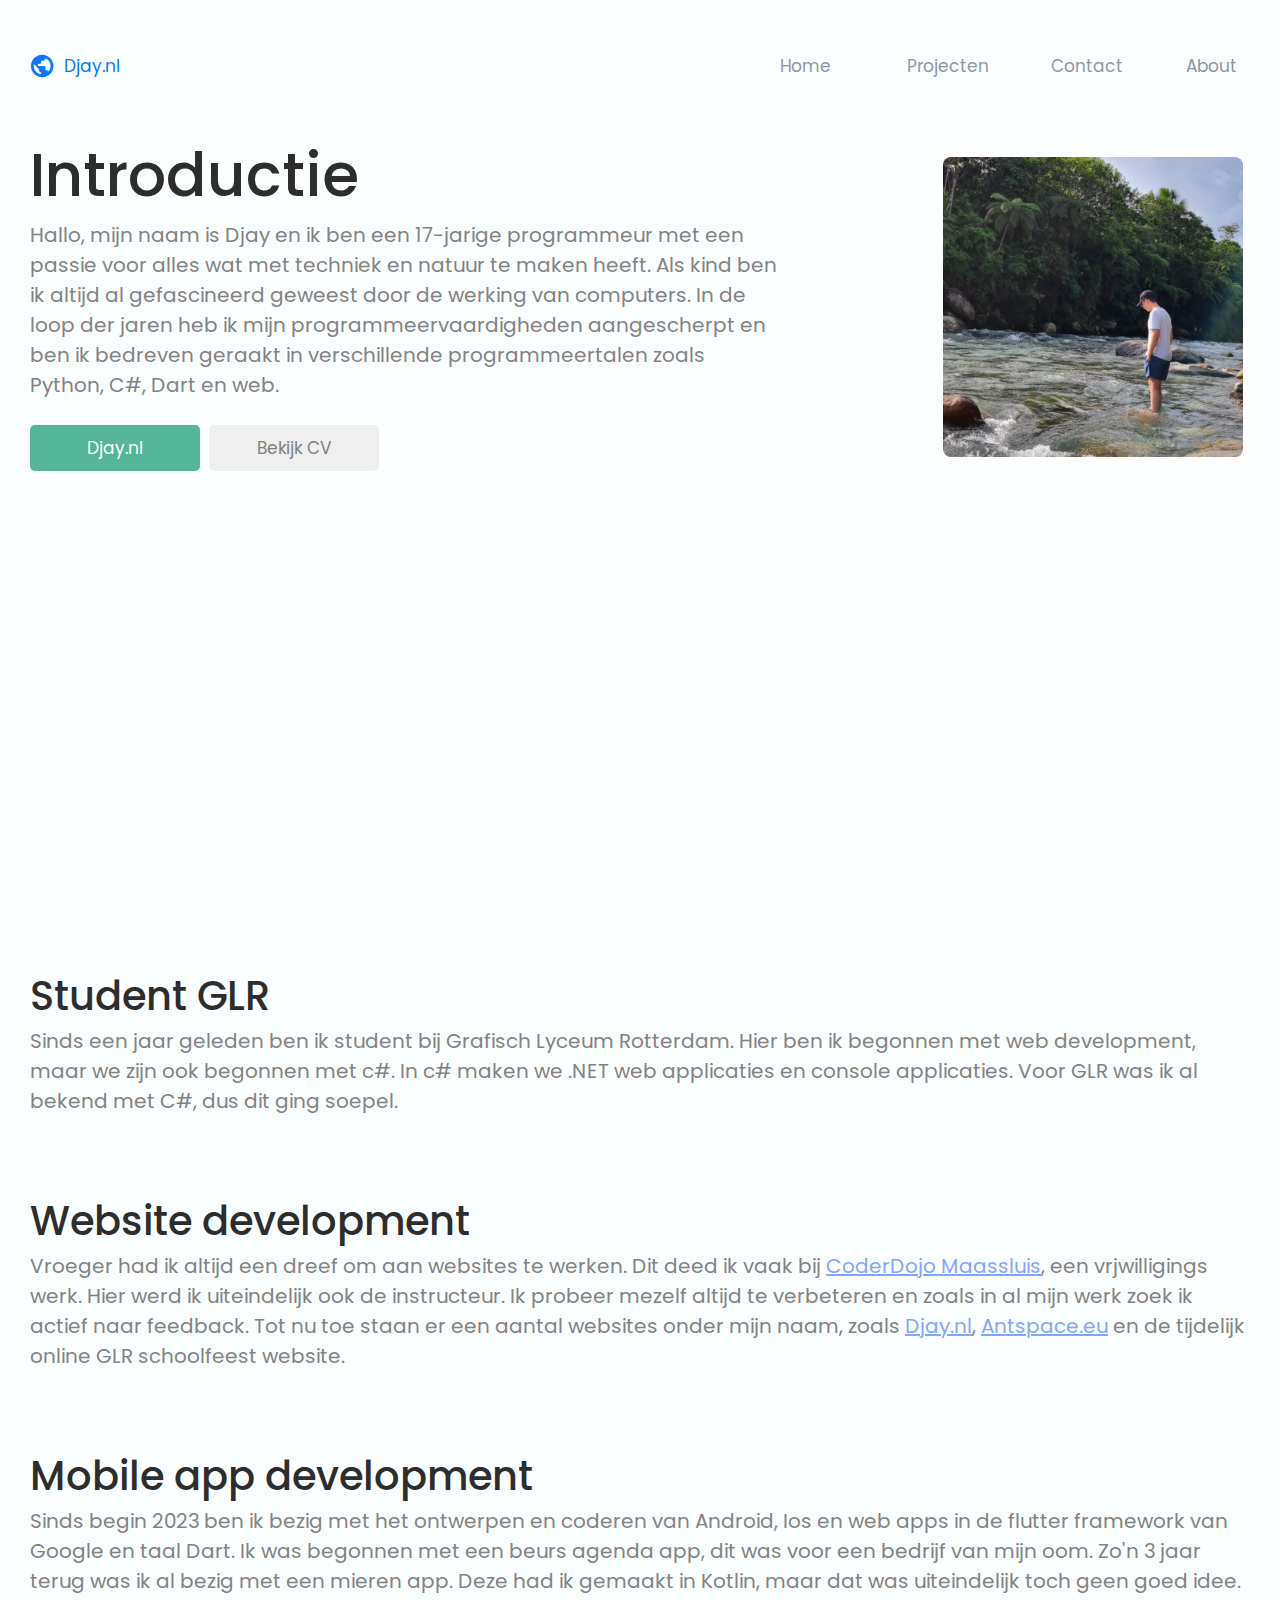
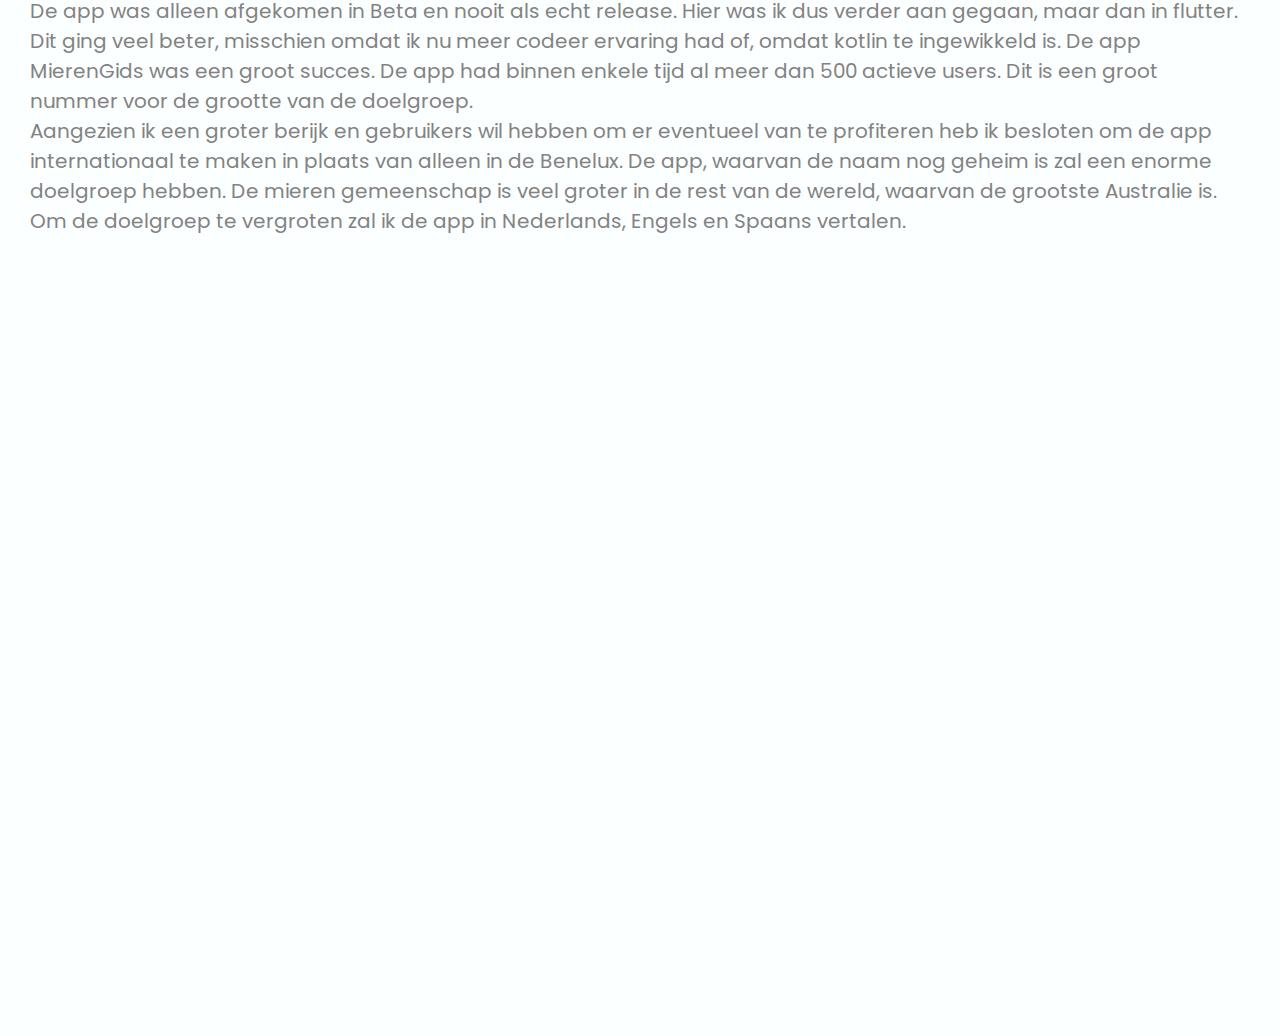
==== commit 7274f79b: "Veranderingen" ====
--- a/about.html
+++ b/about.html
@@ -18,8 +18,10 @@
     />
 
     <link rel="stylesheet" href="/css/style.css" />
+
+    <script src="../js/about.js"></script>
   </head>
-  <body>
+  <body onload="loadIframe()">
     <main>
       <nav>
         <nav-buttons>
@@ -53,10 +55,16 @@
               verschillende programmeertalen zoals Python, C#, Dart en web.
             </h5>
             <br />
-            <a download href="../media/cv.pdf"><button>Download CV</button></a>
+            <a href="https://djay.nl/" target="_blank"
+              ><button id="djay">Djay.nl</button></a
+            >
+            <a target="_blank" href="../media/cv.pdf"
+              ><button>Bekijk CV</button></a
+            >
           </div>
           <img src="../media/ecuador.png" alt="Djay" />
         </row>
+        <br />
         <br />
         <br />
         <skills>
@@ -81,6 +89,7 @@
         </skills>
         <br />
         <br />
+        <br />
 
         <h2>Student GLR</h2>
         <h5>
@@ -95,11 +104,18 @@
         <h2>Website development</h2>
         <h5>
           Vroeger had ik altijd een dreef om aan websites te werken. Dit deed ik
-          vaak bij CoderDojo Maassluis, een vrjwilligings werk. Hier werd ik
-          uiteindelijk ook de instructeur. Ik probeer mezelf altijd te
-          verbeteren en zoals in al mijn werk zoek ik actief naar feedback. Tot
-          nu toe staan er een aantal websites onder mijn naam, zoals Djay.nl,
-          Antspace.eu en de tijdelijk online GLR schoolfeest website.
+          vaak bij
+          <a
+            href="https://www.debibliotheekdeplataan.nl/doen/CoderDojo.html"
+            target="_blank"
+            >CoderDojo Maassluis</a
+          >, een vrjwilligings werk. Hier werd ik uiteindelijk ook de
+          instructeur. Ik probeer mezelf altijd te verbeteren en zoals in al
+          mijn werk zoek ik actief naar feedback. Tot nu toe staan er een aantal
+          websites onder mijn naam, zoals
+          <a target="_blank" href="https://djay.nl/">Djay.nl</a>,
+          <a target="_blank" href="https://antspace.eu/">Antspace.eu</a> en de
+          tijdelijk online GLR schoolfeest website.
         </h5>
         <br />
         <br />
@@ -128,6 +144,16 @@
           en Spaans vertalen.
         </h5>
       </text>
+      <iframe
+        width="1300px"
+        height="700px"
+        src=""
+        title="MierenGids Trailer"
+        frameborder="0"
+        id="trailer"
+        allow="accelerometer; autoplay; clipboard-write; encrypted-media; gyroscope; picture-in-picture;"
+        allowfullscreen
+      ></iframe>
     </main>
   </body>
 </html>
--- a/css/style.css
+++ b/css/style.css
@@ -57,6 +57,7 @@
   display: flex;
   flex-direction: row;
   justify-content: space-between;
+  background-color: rgb(251, 255, 255);
 }
 
 main {
@@ -65,7 +66,7 @@
   width: calc(100% - 60px);
   transform: translate(-50%);
   left: 50%;
-  height: 100vh;
+  height: fit-content;
   display: flex;
   flex-direction: column;
 }
@@ -82,7 +83,7 @@
 
 text {
   position: relative;
-  padding-bottom: 100px;
+  padding-bottom: 50px;
 }
 
 .margin20pr {
@@ -325,13 +326,13 @@
   flex-direction: row;
   gap: 30px;
   flex-wrap: wrap;
-  padding-bottom: 200px;
+  padding-bottom: 100px;
 }
 
 project img {
   height: max-content;
-  max-width: 300px;
-  min-width: 300px;
+  max-width: 302px;
+  min-width: 302px;
   border-radius: 7px;
   animation: none;
   border: none;
@@ -339,24 +340,22 @@
 
 project {
   max-height: 475px;
+  opacity: 0;
   min-height: 475px;
   max-width: 302px;
   min-width: 302px;
   display: flex;
   flex-direction: column;
   border-radius: 7px;
-  transition: 0.3s cubic-bezier(0.22, 1.65, 0.98, 0.98);
+  transition: 0.5s;
   cursor: pointer;
   background-color: white;
-  filter: drop-shadow(0 0 5px rgb(221, 221, 221));
-}
-
-project:hover project::before {
-  content: "";
-  position: absolute;
-  height: 400px;
-  width: 400px;
-  background-color: red;
+  filter: brightness(1) drop-shadow(2px 2px 3px rgb(221, 221, 221));
+}
+
+project:hover {
+  transition: 0.1s;
+  filter: brightness(0.9) drop-shadow(0 0 0px rgb(221, 221, 221));
 }
 
 .title {
@@ -470,10 +469,10 @@
   width: 150px;
   position: absolute;
   right: calc(50% - 160px);
-  top: calc(50% - 140px);
-}
-
-iframe {
+  top: calc(50% - 120px);
+}
+
+#none {
   display: none;
 }
 
@@ -515,12 +514,19 @@
 button {
   padding: 10px 20px 10px 20px;
   outline: none;
+  width: 170px;
   font-size: 17px;
   border: none;
   border-radius: 5px;
   font-family: "Poppins", sans-serif;
   cursor: pointer;
   color: gray;
+  margin-right: 5px;
+}
+
+#djay {
+  background-color: #55b598;
+  color: white;
 }
 
 row > img {
@@ -628,3 +634,27 @@
   animation-delay: 0.75s;
   background-image: url("../media/logos/logo29.png");
 }
+
+.spacebetween {
+  width: 100%;
+  justify-content: space-between;
+}
+
+.contactAnimation {
+  transform: translateX(50px);
+  transition: 0.6s;
+}
+
+.contactAnimation.green {
+  filter: hue-rotate(-90deg) saturate(0.4) brightness(1.6);
+}
+
+iframe {
+  padding-bottom: 50px;
+  display: block;
+}
+
+h5 > a {
+  color: rgb(132, 165, 255);
+  text-decoration: underline;
+}
